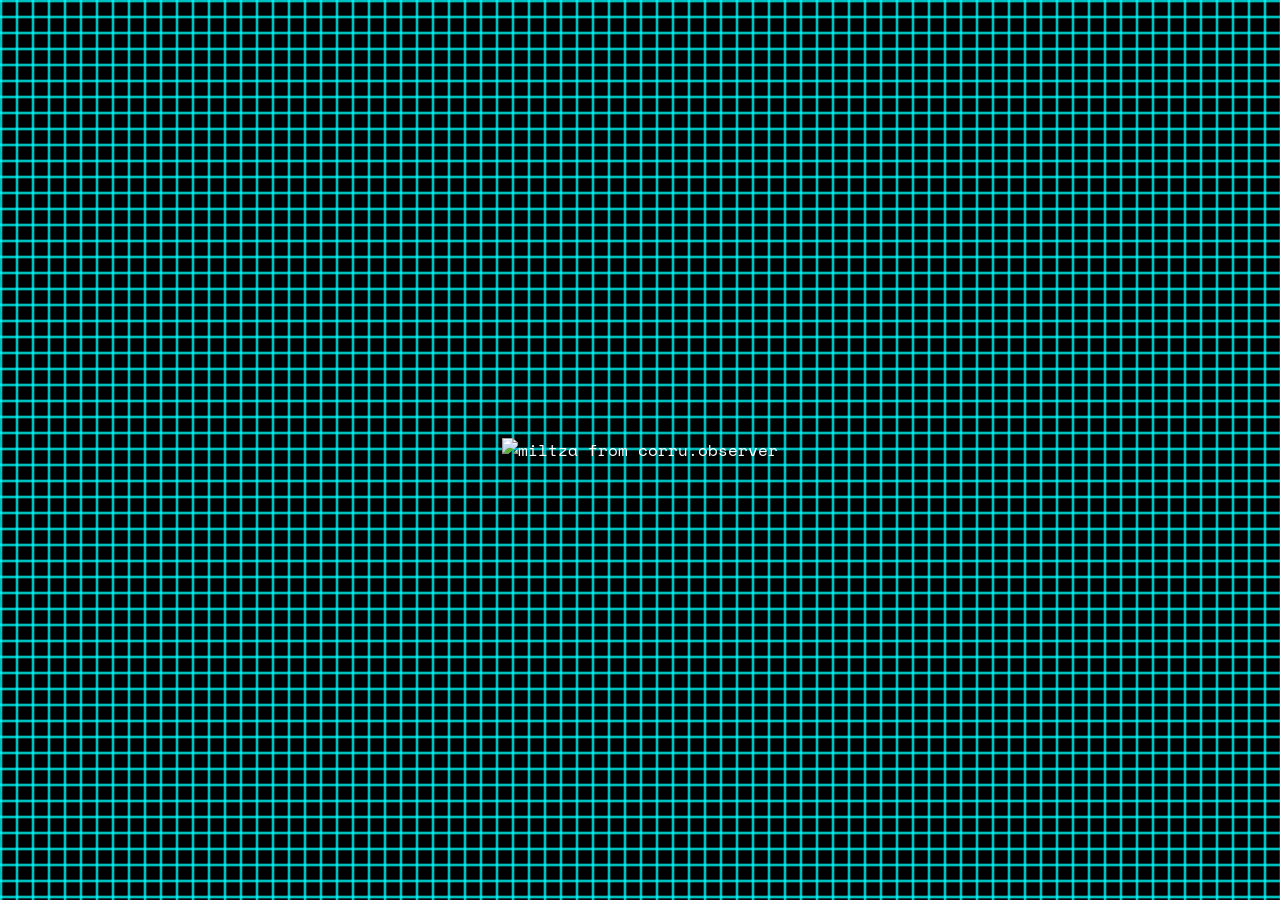
==== index.html @ b054aa4d "fix more links" ====
<!DOCTYPE html>
<html><head>
<meta http-equiv="content-type" content="text/html; charset=UTF-8">
	<link rel="preconnect" href="https://fonts.googleapis.com/">
	<link rel="preconnect" href="https://fonts.gstatic.com/" crossorigin="">
	<link href="https://fonts.googleapis.com/css2?family=Space+Mono:ital,wght@0,400;0,700;1,400;1,700&display=swap" rel="stylesheet">
	<link rel="stylesheet" href="base.css">
</head>
<body>
	<div class="container">
		<img src="assets/MiltzaAnim.gif" class="spinny-guy" alt="miltza from corru.observer">
	</div>
</body>
</html>
---- base.css ----
.space-mono-regular {
  font-family: "Space Mono", monospace;
  font-weight: 400;
  font-style: normal;
}

.space-mono-bold {
  font-family: "Space Mono", monospace;
  font-weight: 700;
  font-style: normal;
}

.space-mono-regular-italic {
  font-family: "Space Mono", monospace;
  font-weight: 400;
  font-style: italic;
}

.space-mono-bold-italic {
  font-family: "Space Mono", monospace;
  font-weight: 700;
  font-style: italic;
}

html, body {
    margin: 0;
    height: 100%;
}

body {
  font-family: "Space Mono", monospace;
  font-weight: 400;
  font-style: normal;
  background-color: black;
}

.container {
  height: 100%;
  display: flex;
  align-items: center;
  justify-content: center;
}


.spinny-guy {
  animation: spin 2s infinite linear;
  color: white;
  max-height: 50%;
  filter: drop-shadow(0px 0px 2rem black);
}

@keyframes spin {
            0% {
                transform: rotate(0deg) 
                      translateY(100px) rotate(0deg) rotateY(0deg) rotateZ(360deg) rotateX(360deg);
            }

            100% {
                transform: rotate(360deg) 
                      translateY(100px) rotate(-360deg) rotateY(720deg) rotateZ(0deg) rotateX(0deg);
            }
        }

@keyframes layer1-scroll {
    0% { background-position: left 0px top 0px; }
    100% { background-position: left -800px top -1600px; }
}

.container::before {
  content: "";
  background-image: url("assets/magenter.png");
  background-size: 512px;
  position: absolute;
  width: 100%;
  height: 100%;
  animation: 60s linear infinite layer1-scroll;
  
}

@keyframes layer2-scroll {
    0% { background-position: right 0px bottom 0px; }
    100% { background-position: right -800px bottom -1600px; }
}

body::before {
  content: "";
  background-image: url("assets/cyaner.png");
  background-size: 256px;
  position: absolute;
  width: 100%;
  height: 100%;
  animation: 120s linear infinite layer2-scroll;

}
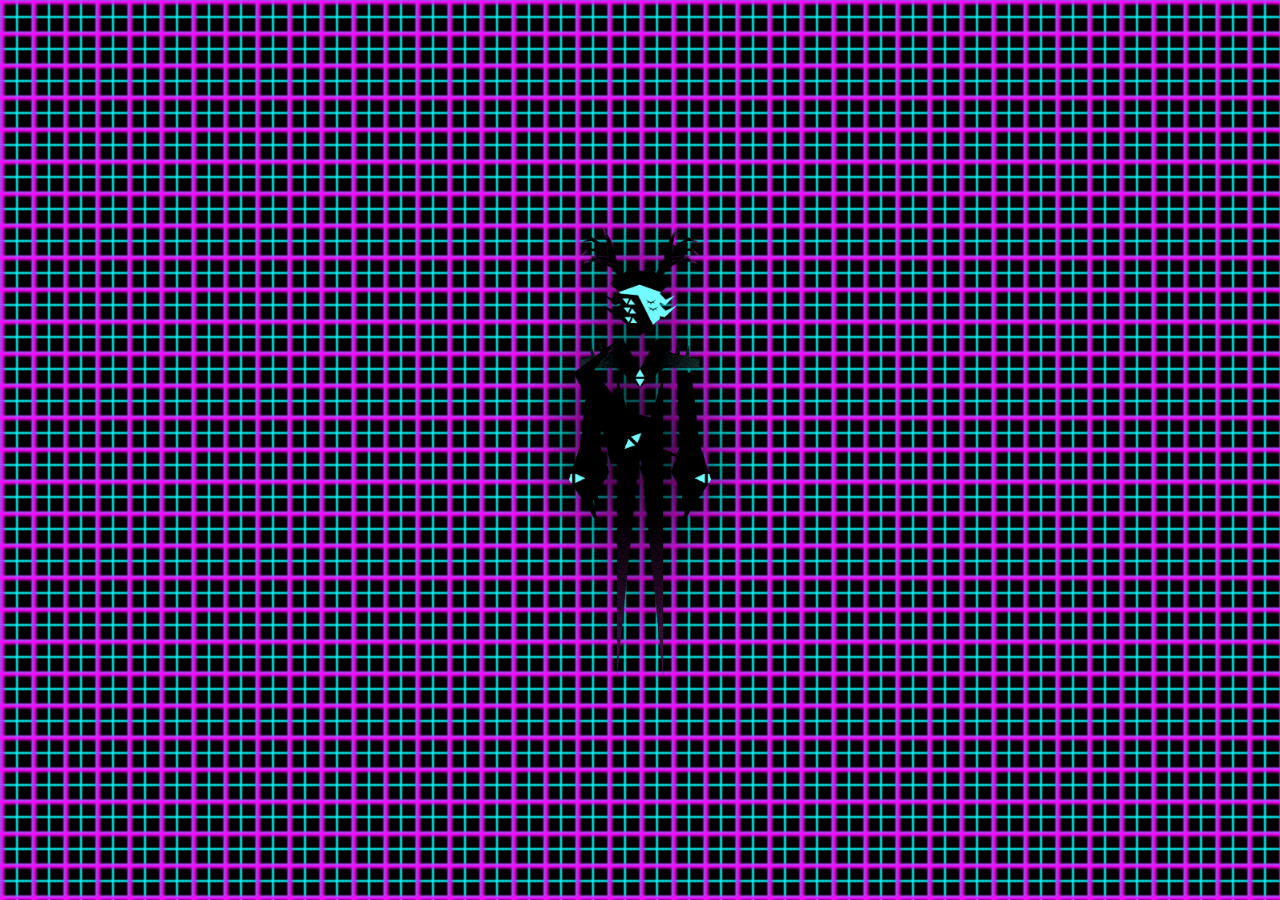
==== commit 70ce4126: "Update index.html" ====
--- a/index.html
+++ b/index.html
@@ -5,10 +5,14 @@
 	<link rel="preconnect" href="https://fonts.gstatic.com/" crossorigin="">
 	<link href="https://fonts.googleapis.com/css2?family=Space+Mono:ital,wght@0,400;0,700;1,400;1,700&display=swap" rel="stylesheet">
 	<link rel="stylesheet" href="base.css">
+<meta property="og:title" content="miltza.fyi" />
+<meta property="og:type" content="website" />
+<meta property="og:url" content="https://miltza.fyi/" />
+<meta property="og:image" content="https://miltza.fyi/assets/miltzaspinning.gif" />
 </head>
 <body>
 	<div class="container">
 		<img src="assets/MiltzaAnim.gif" class="spinny-guy" alt="miltza from corru.observer">
 	</div>
 </body>
-</html>+</html>
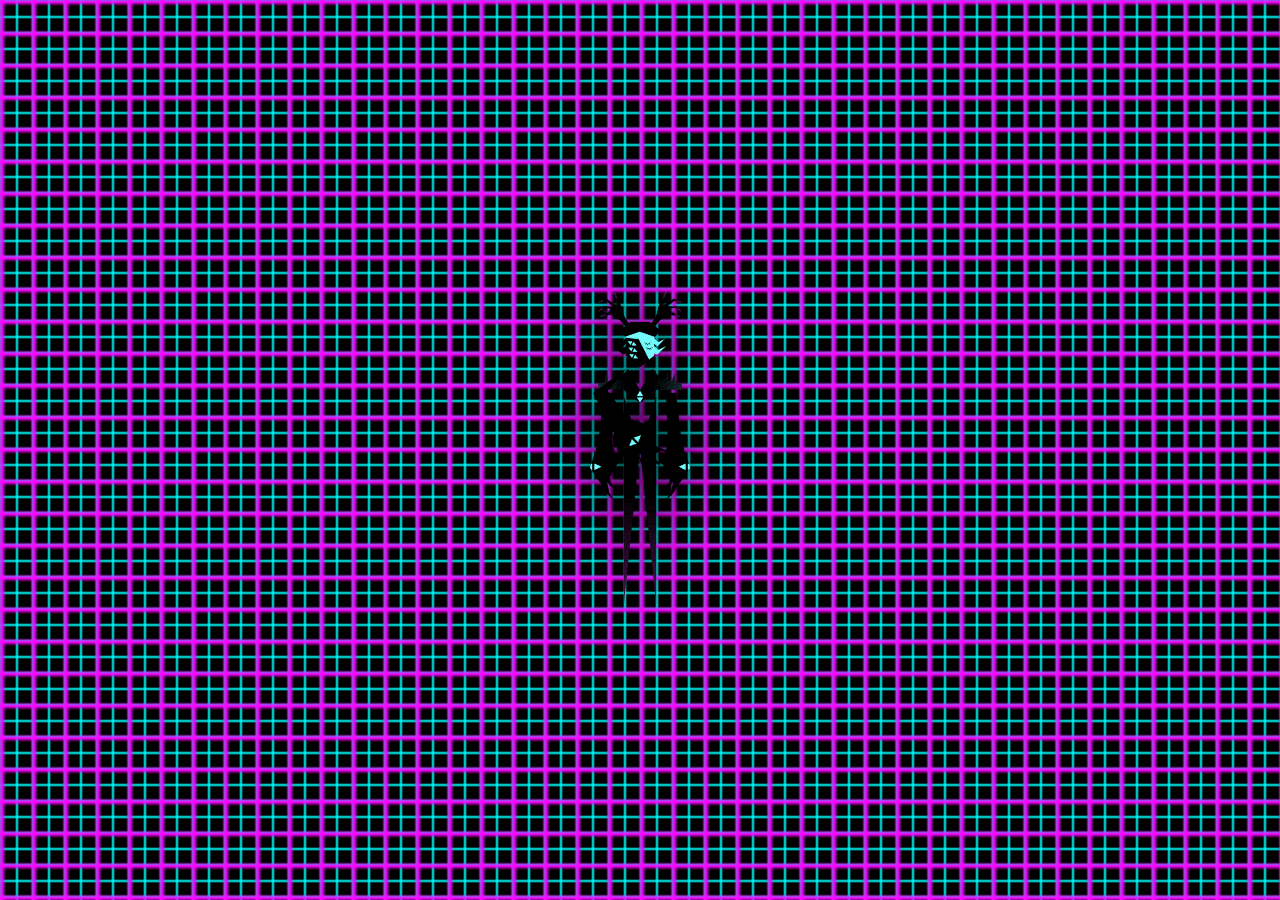
==== commit aa4a7cae: "new page" ====
--- a/index.html
+++ b/index.html
@@ -12,7 +12,9 @@
 </head>
 <body>
 	<div class="container">
-		<img src="assets/MiltzaAnim.gif" class="spinny-guy" alt="miltza from corru.observer">
+		<a href="main_site.html">
+			<img src="assets/MiltzaAnim.gif" class="spinny-guy" alt="miltza from corru.observer" width=100px>
+		</a>
 	</div>
 </body>
 </html>
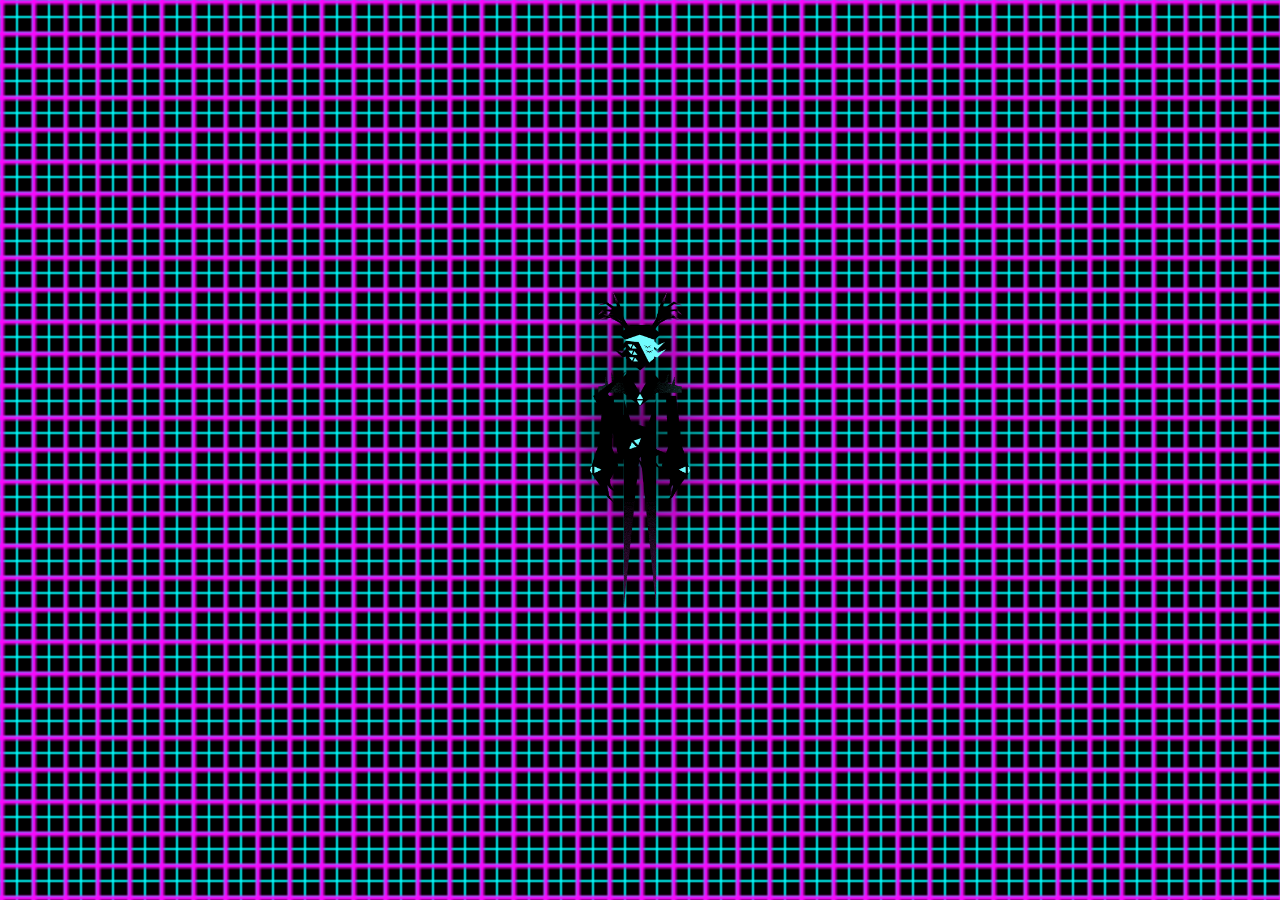
==== commit f89b1550: "add hitbox (lol) for the spinning miltza" ====
--- a/index.html
+++ b/index.html
@@ -12,9 +12,8 @@
 </head>
 <body>
 	<div class="container">
-		<a href="main_site.html">
-			<img src="assets/MiltzaAnim.gif" class="spinny-guy" alt="miltza from corru.observer" width=100px>
-		</a>
+		<a href="main.html" class="link"></a>
+		<img src="assets/MiltzaAnim.gif" class="spinny-guy" alt="miltza from corru.observer" width=100px>
 	</div>
 </body>
 </html>
--- a/base.css
+++ b/base.css
@@ -3,7 +3,7 @@
   font-weight: 400;
   font-style: normal;
 }
-
+ 
 .space-mono-bold {
   font-family: "Space Mono", monospace;
   font-weight: 700;
@@ -91,4 +91,15 @@
   height: 100%;
   animation: 120s linear infinite layer2-scroll;
 
+}
+
+.link {
+  width: 50vh;
+  height: 50vh;
+  background: transparent;
+  position: absolute;
+  display: flex;
+  align-items: center;
+  justify-content: center;
+  z-index: 2;
 }
